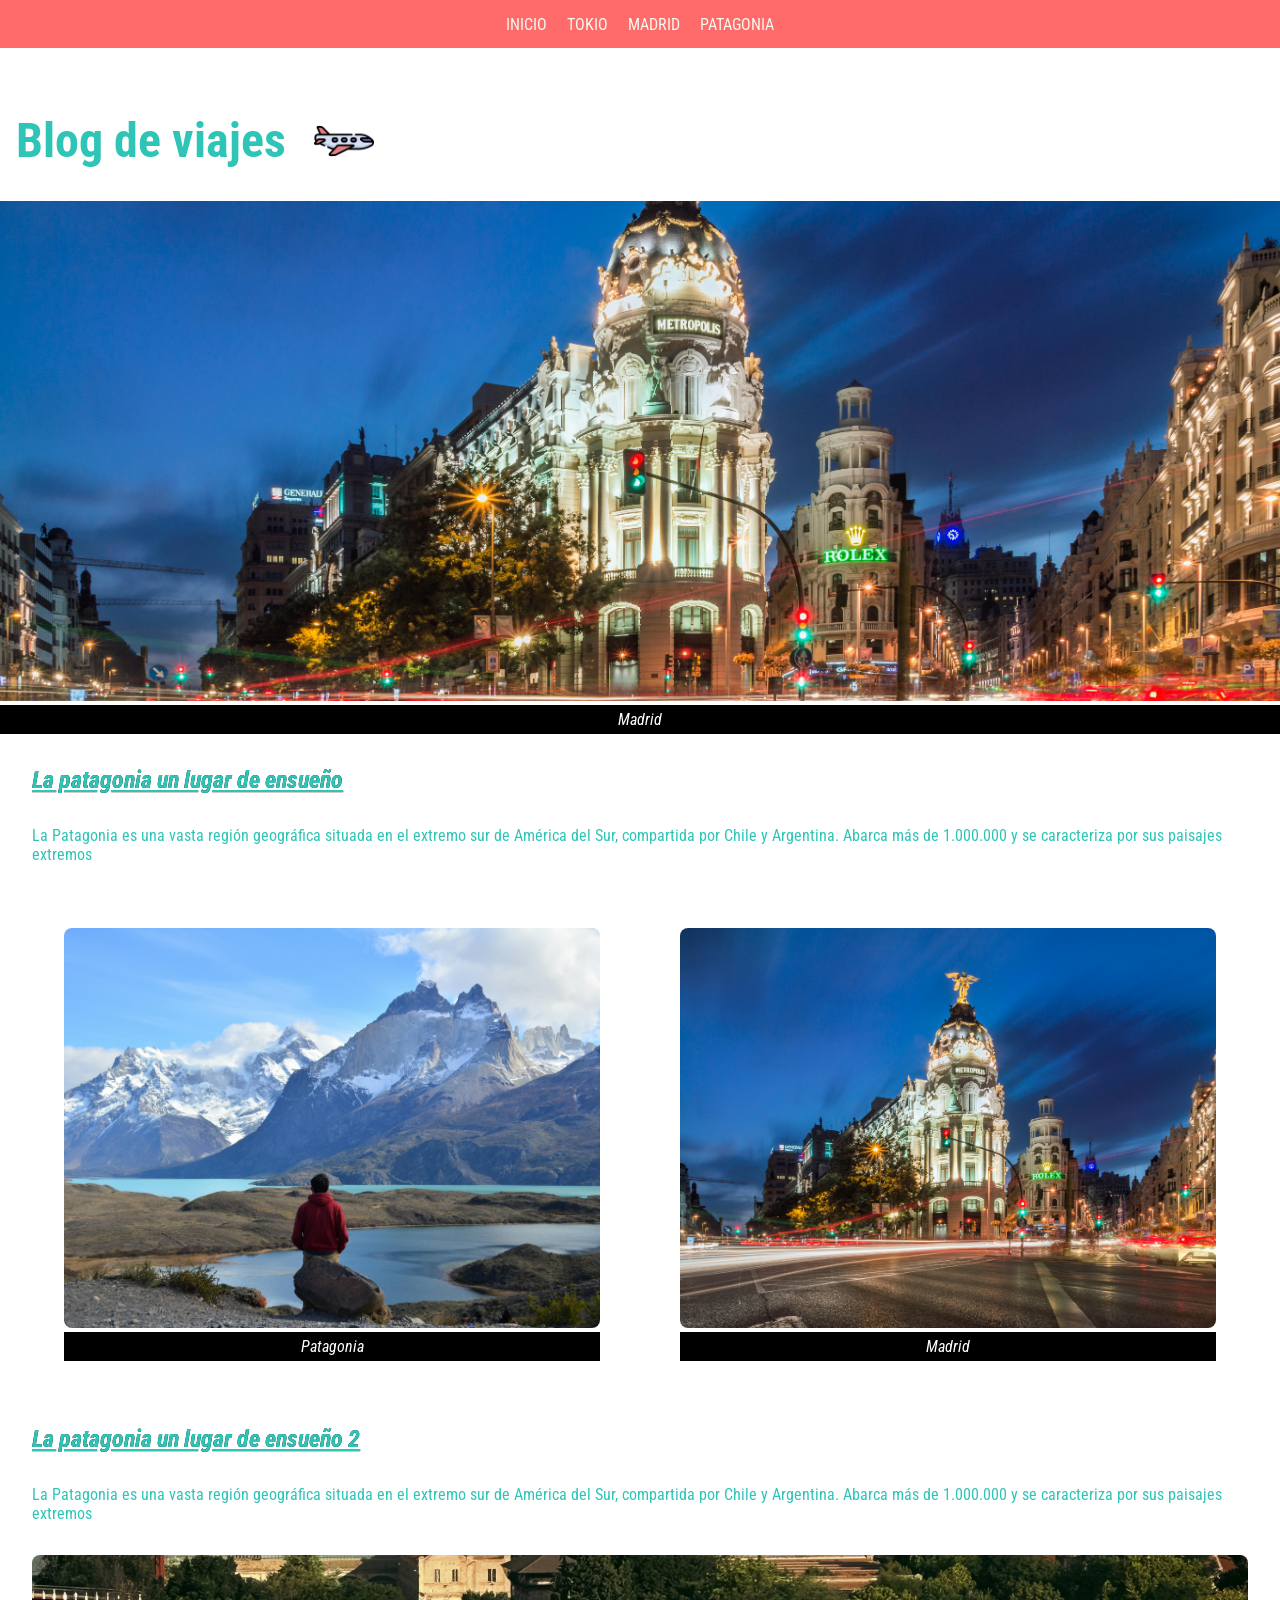
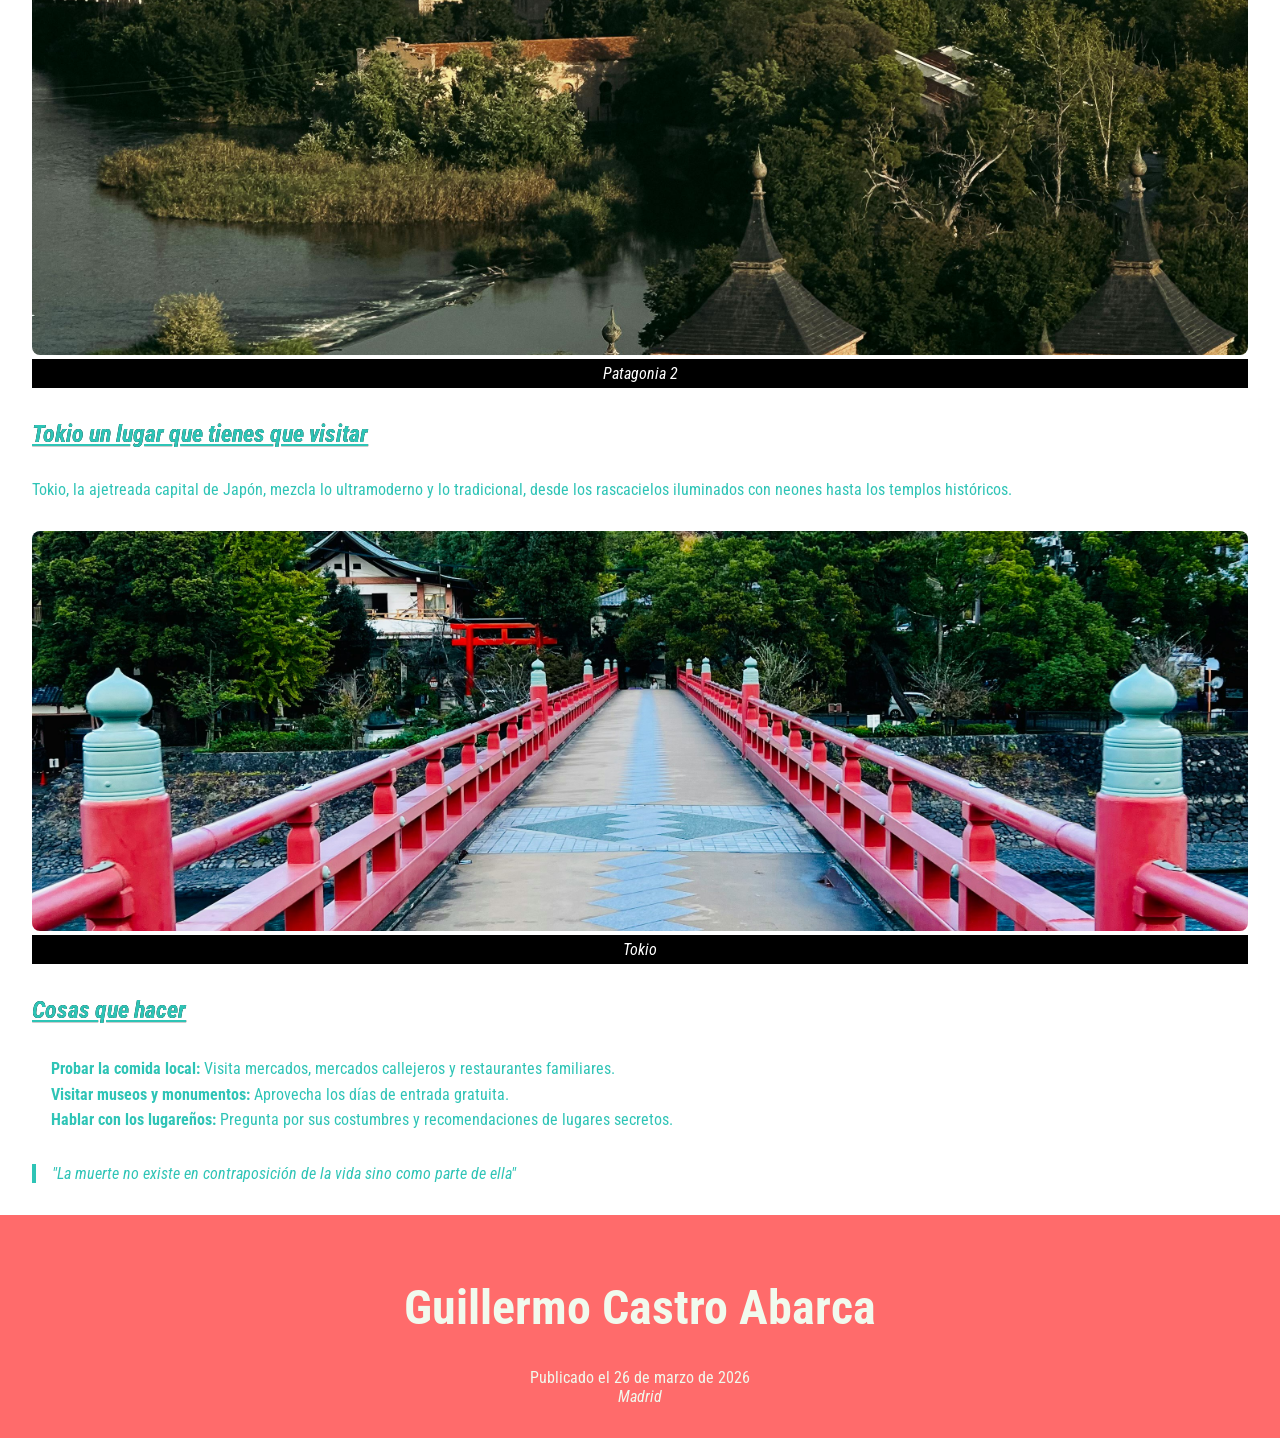
==== blogPersonalDeViajes/index.html @ 2f0cd522 "Añadiendo archivos pagina blog de viajes inicial" ====
<!DOCTYPE html>
<html lang="es">
<head>
    <meta charset="UTF-8">
    <meta name="viewport" content="width=device-width, initial-scale=1.0">
    <title>Blog personal de viajes</title>
    <link rel="preconnect" href="https://fonts.googleapis.com">
    <link rel="preconnect" href="https://fonts.gstatic.com" crossorigin>
    <link href="https://fonts.googleapis.com/css2?family=Roboto+Condensed:ital,wght@0,100..900;1,100..900&display=swap" rel="stylesheet">
    <link href="/blogPersonalDeViajes/img/favicon/favicon.ico" rel="icon" type="image/x-icon">
    <link rel="stylesheet" href="style.css">
</head>
<body>
        <header>
            <nav> 
                <a href="#">INICIO</a>
                <a href="#tokio">TOKIO</a>
                <a href="#patagonia">MADRID</a>
                <a href="#patagonia2">PATAGONIA</a>
            </nav>
            <div class="blogDeViajes">
                <h1 id="title-blog">Blog de viajes</h1>
                <img src="/blogPersonalDeViajes/img/iconos/avion.png" class="icono" alt="avión">
            </div>
            <figure class="figureHero">
                <img alt="hero" class="hero" src="/blogPersonalDeViajes/img/hero.jpg"/>
                <figcaption class="hero">Madrid</figcaption>
            </figure>
        </header>

        <main>
            <article id="patagonia">
                <h2>La patagonia un lugar de ensueño</h2>
                <p>La Patagonia es una vasta región geográfica situada en el extremo sur de América del Sur, compartida por 
                    Chile y Argentina. Abarca más de 1.000.000 
                    y se caracteriza por sus paisajes extremos
                </p>
                <div class="contenedor">
                    <figure>
                        <img src="/blogPersonalDeViajes/img/destino2.jpg" alt="Patagonia">
                        <figcaption>Patagonia</figcaption>
                    </figure>

                    <figure>
                        <img src="/blogPersonalDeViajes/img/hero.jpg" alt="Madrid">
                        <figcaption>Madrid</figcaption>
                    </figure>
                </div>
            </article>

        <article id="patagonia2">
            <h2>La patagonia un lugar de ensueño 2</h2>
            <p>La Patagonia es una vasta región geográfica situada en el extremo sur de América del Sur, compartida por 
                Chile y Argentina. Abarca más de 1.000.000 
                y se caracteriza por sus paisajes extremos
            </p>
            <figure>
                <img src="/blogPersonalDeViajes/img/destino3.jpg" alt="destino3">
                <figcaption>Patagonia 2</figcaption>
            </figure>
        </article>

        <article id="tokio">
            <h2>Tokio un lugar que tienes que visitar</h2>
            <p>Tokio, la ajetreada capital de Japón, mezcla lo ultramoderno y lo tradicional, desde los rascacielos iluminados
                 con neones hasta los templos históricos. 
            </p>
            <figure>
                <img src="/blogPersonalDeViajes/img/destino4.jpg" alt="destino 4">
                <figcaption>Tokio</figcaption>
            </figure>
            <h2>Cosas que hacer</h2>
            <ul>
                <li><b>Probar la comida local:</b> Visita mercados, mercados callejeros y restaurantes familiares.</li>
                <li><b>Visitar museos y monumentos:</b> Aprovecha los días de entrada gratuita.</li>
                <li><b>Hablar con los lugareños:</b> Pregunta por sus costumbres y recomendaciones de lugares secretos.</li>
            </ul>

            <blockquote>"La muerte no existe en contraposición de la vida sino como parte de ella"</blockquote>
        </article>
    </main>

    <footer>
        <div class="wrapper">
            <h1>Guillermo Castro Abarca</h1>
            Publicado el <time datetime="2026-03-26">26 de marzo de 2026</time>
            <address>Madrid </address>
        </div>
    </footer>

    
</body>
</html>
---- blogPersonalDeViajes/style.css ----
/* RESET */
* {
    margin: 0;
    padding: 0;
    box-sizing: border-box;
}

/* VARIABLES */
:root {
    --main-bg-color: #2EC4B6;
    --text-color: #F1FAEE;
    --text-color-hover: #d1f7c5;
    --second-bg-color: #FF6B6B;
}

/* CONTENEDOR GLOBAL */
.wrapper {
    max-width: 900px;
    margin: 0 auto;
    padding: 0 1rem;
}

main {
    max-width: 1500px;
}

/* BODY */
body {
    font-family: "Roboto Condensed", sans-serif;
    color: var(--main-bg-color);
}

/* TEXTOS */
h1 {
    font-size: 3rem;
    margin: 2rem 1rem;
}

h2 {
    font-size: 1.5rem;
    margin: 2rem 2rem 2rem;
    font-style:italic;
    text-decoration: underline;
    text-shadow: black 0.2px 0.2px;
}

p {
    margin-bottom: 1rem;
    margin-left: 2rem;
}

ul {
    margin-left: 1rem;
    list-style: none;
}

/* NAV */
nav {
    display: flex;
    justify-content: center;
    align-items: center;
    gap: 20px;
    background-color: var(--second-bg-color);
    height: 3rem;
    margin-bottom: 2rem;
}

nav a {
    color: var(--text-color);
    text-decoration: none;
}

nav a:hover {
    color: var(--text-color-hover);
}

/* IMÁGENES */
img {
    width: 100%;
    height: 400px;
    object-fit: cover;
    border-radius: 8px;
}

.icono {
    width: 60px;
    height: 60px;
    object-fit: contain;
    margin: 12px;
}

.blogDeViajes {
    display: flex;
    flex-direction: row;
    align-items: center;
}

/* HERO */
.hero-container {
    margin-bottom: 2rem;
}


/* FIGURE */
figure {
    margin:2rem;
}


img.hero {
    height: 500px;
    border-radius: 0;
    margin: 0;
}

 .figureHero {
        margin: 0;
}


figcaption {
    background-color: black;
    color: white;
    font-style: italic;
    padding: 5px;
    text-align: center;
}

/* GALERÍA FLEX */
.contenedor {
    display: flex;
    gap: 1rem;
    margin: 2rem;
}

.contenedor figure {
    flex: 1;
}

blockquote {
    font-style: italic;
    border-left: 4px solid var(--main-bg-color);
    padding-left: 1rem;
    margin-left: 5rem;
}

footer{
    margin: 0;
    padding: 0;
    gap:0.7rem;
    display: flex;
    text-align: center;
}

    li {
        padding: 0.2rem;
        margin-left: 2rem;
    }




/* RESPONSIVE (MUY IMPORTANTE) */
@media (max-width: 768px) {
    .contenedor {
        flex-direction: column;
    }
}

/* BLOCKQUOTE */
blockquote {
    font-style: italic;
    border-left: 4px solid var(--main-bg-color);
    padding-left: 1rem;
    margin: 2rem;
}

/* FOOTER */
footer {
    background-color: var(--second-bg-color);
    color: var(--text-color);   
    margin-top: 2rem;
    padding: 2rem 0;
}
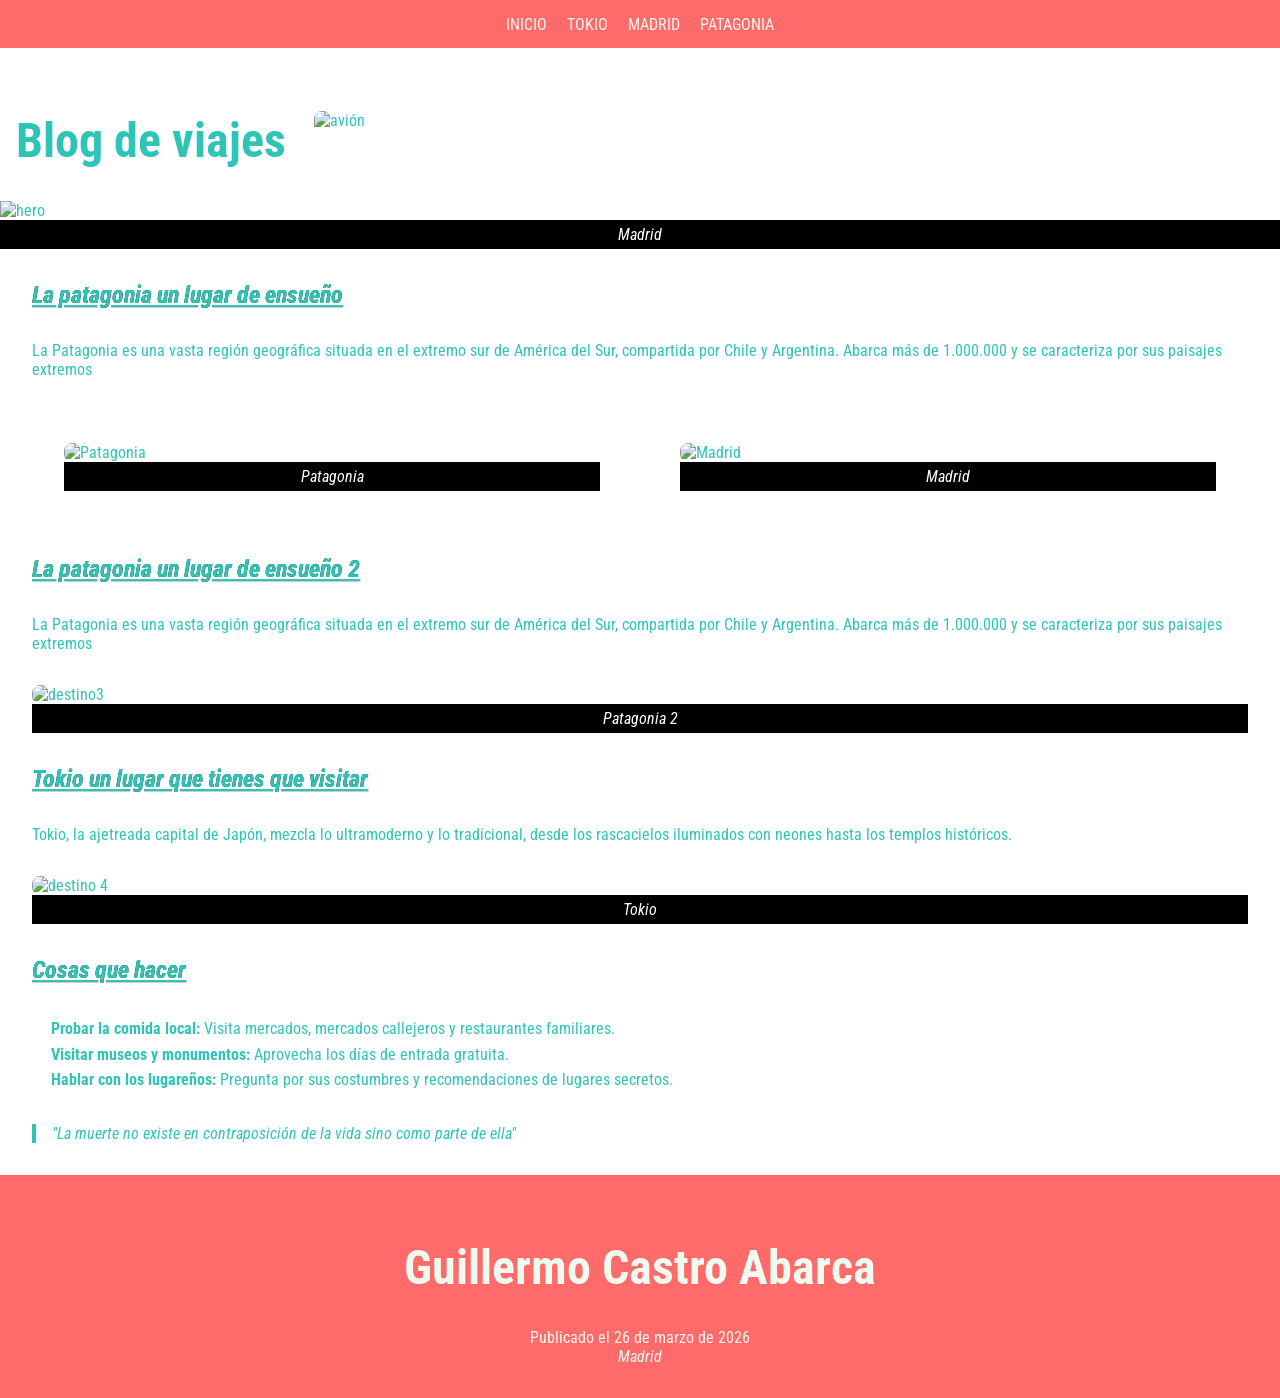
==== commit fd5bfa31: "feat: ajustando rutas" ====
--- a/blogPersonalDeViajes/index.html
+++ b/blogPersonalDeViajes/index.html
@@ -7,7 +7,7 @@
     <link rel="preconnect" href="https://fonts.googleapis.com">
     <link rel="preconnect" href="https://fonts.gstatic.com" crossorigin>
     <link href="https://fonts.googleapis.com/css2?family=Roboto+Condensed:ital,wght@0,100..900;1,100..900&display=swap" rel="stylesheet">
-    <link href="/blogPersonalDeViajes/img/favicon/favicon.ico" rel="icon" type="image/x-icon">
+    <link href="/paginasHtmlCss/blogPersonalDeViajes/img/favicon/favicon.ico" rel="icon" type="image/x-icon">
     <link rel="stylesheet" href="style.css">
 </head>
 <body>
@@ -20,10 +20,10 @@
             </nav>
             <div class="blogDeViajes">
                 <h1 id="title-blog">Blog de viajes</h1>
-                <img src="/blogPersonalDeViajes/img/iconos/avion.png" class="icono" alt="avión">
+                <img src="/paginasHtmlCss/blogPersonalDeViajes/img/iconos/avion.png" class="icono" alt="avión">
             </div>
             <figure class="figureHero">
-                <img alt="hero" class="hero" src="/blogPersonalDeViajes/img/hero.jpg"/>
+                <img alt="hero" class="hero" src="/paginasHtmlCss/blogPersonalDeViajes/img/hero.jpg"/>
                 <figcaption class="hero">Madrid</figcaption>
             </figure>
         </header>
@@ -37,12 +37,12 @@
                 </p>
                 <div class="contenedor">
                     <figure>
-                        <img src="/blogPersonalDeViajes/img/destino2.jpg" alt="Patagonia">
+                        <img src="/paginasHtmlCss/blogPersonalDeViajes/img/destino2.jpg" alt="Patagonia">
                         <figcaption>Patagonia</figcaption>
                     </figure>
 
                     <figure>
-                        <img src="/blogPersonalDeViajes/img/hero.jpg" alt="Madrid">
+                        <img src="/paginasHtmlCss/blogPersonalDeViajes/img/hero.jpg" alt="Madrid">
                         <figcaption>Madrid</figcaption>
                     </figure>
                 </div>
@@ -55,7 +55,7 @@
                 y se caracteriza por sus paisajes extremos
             </p>
             <figure>
-                <img src="/blogPersonalDeViajes/img/destino3.jpg" alt="destino3">
+                <img src="/paginasHtmlCss/blogPersonalDeViajes/img/destino3.jpg" alt="destino3">
                 <figcaption>Patagonia 2</figcaption>
             </figure>
         </article>
@@ -66,7 +66,7 @@
                  con neones hasta los templos históricos. 
             </p>
             <figure>
-                <img src="/blogPersonalDeViajes/img/destino4.jpg" alt="destino 4">
+                <img src="/paginasHtmlCss/blogPersonalDeViajes/img/destino4.jpg" alt="destino 4">
                 <figcaption>Tokio</figcaption>
             </figure>
             <h2>Cosas que hacer</h2>
--- a/blogPersonalDeViajes/style.css
+++ b/blogPersonalDeViajes/style.css
@@ -1,3 +1,5 @@
+@import url('https://fonts.googleapis.com/css2?family=Roboto:wght@700&family=Open+Sans&display=swap');
+
 /* RESET */
 * {
     margin: 0;
